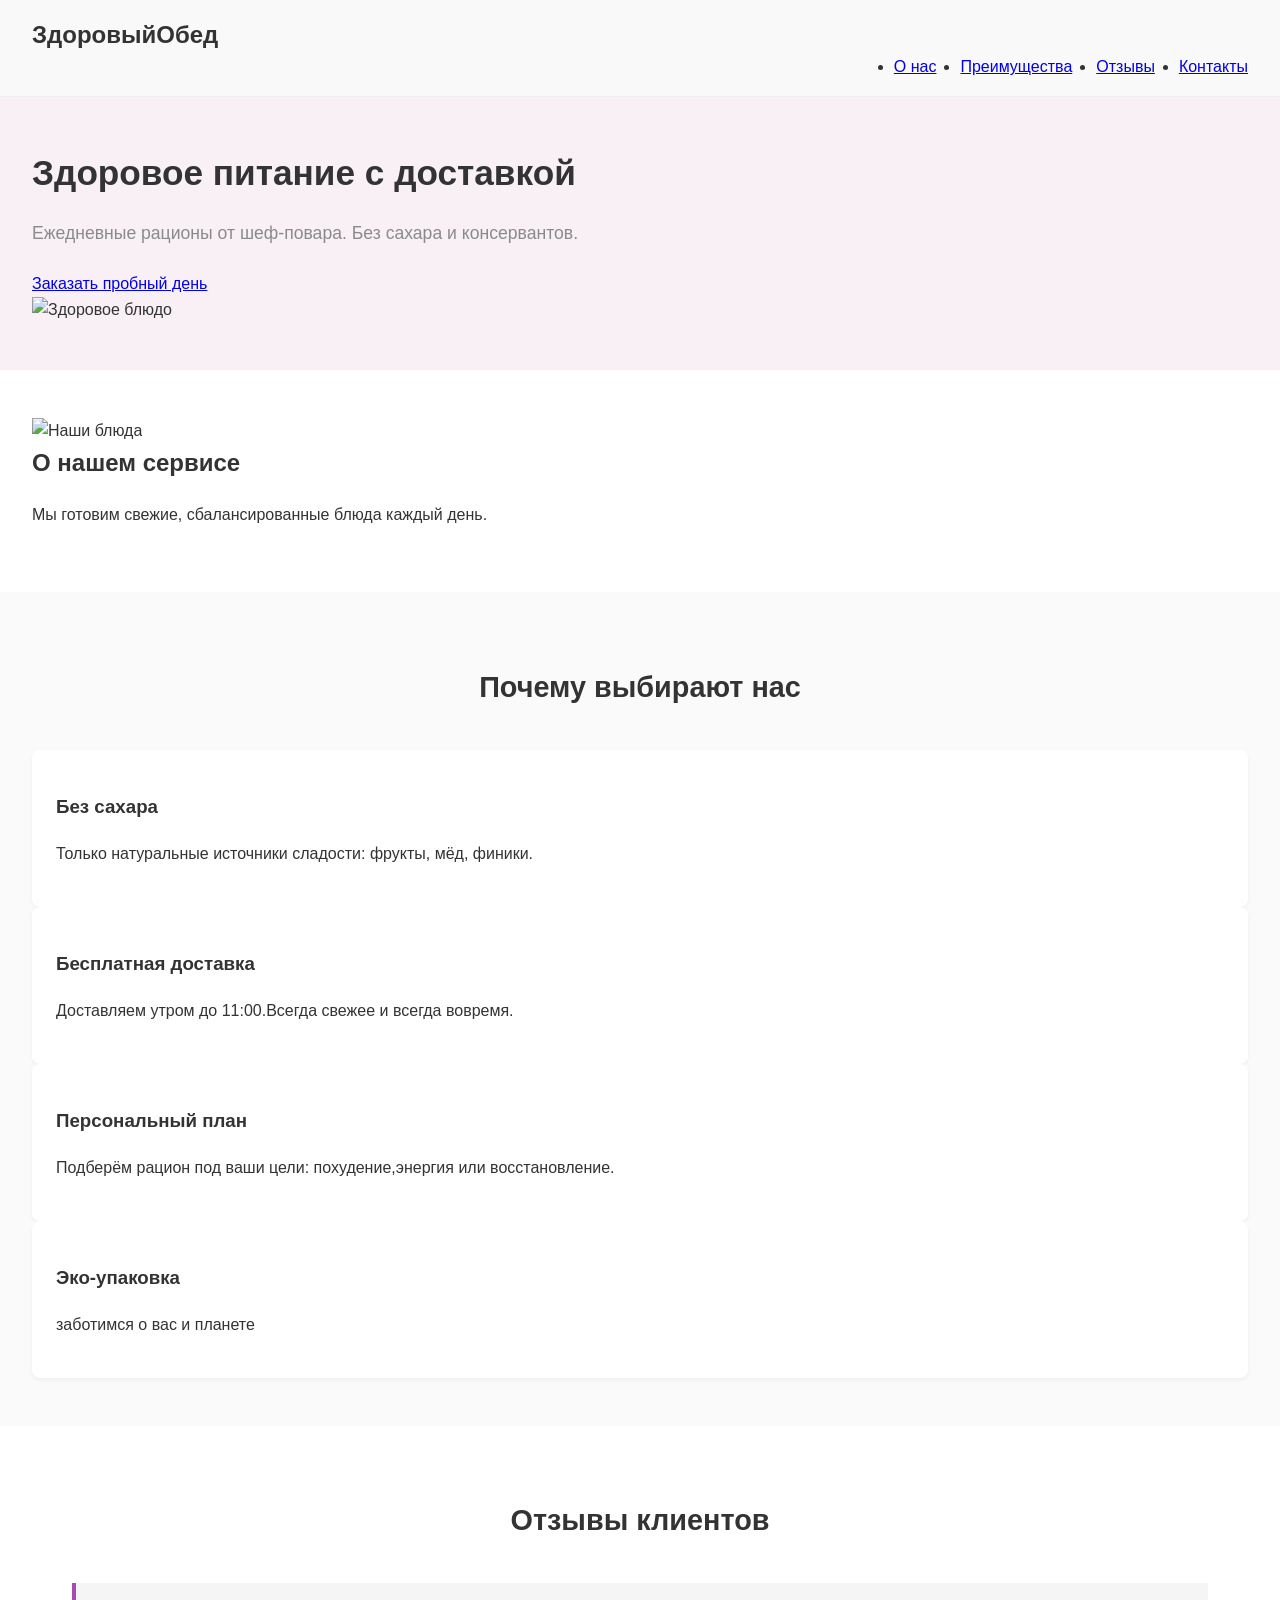
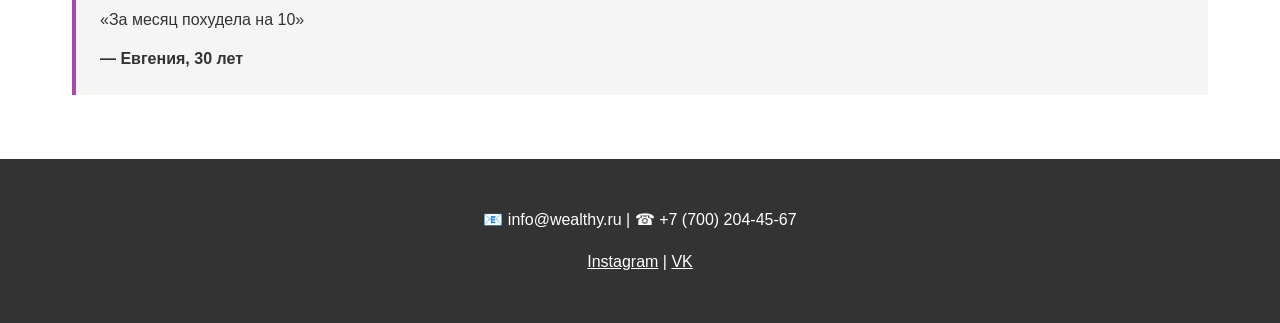
==== index.html @ 1e1bbd43 "feat: add pure.css" ====
<!DOCTYPE html>
<html lang="ru">
<head>
  <meta charset="UTF-8" />
  <meta name="viewport" content="width=device-width, initial-scale=1.0" />
  <title>Здоровое питание</title>
  <link rel="stylesheet" href="https://cdn.jsdelivr.net/npm/purecss@3.0.0/build/pure-min.css" />
  <link rel="stylesheet" href="https://cdn.jsdelivr.net/npm/purecss@3.0.0/build/grids-responsive-min.css" />
  <link rel="stylesheet" href="css/custom.css" />
</head>
<body>

  <header class="header pure-g">
    <div class="pure-u-1 pure-u-md-1-3">
      <h1 class="logo">ЗдоровыйОбед</h1>
    </div>
    <nav class="pure-u-1 pure-u-md-2-3 nav-menu">
      <ul class="pure-menu-list">
        <li class="pure-menu-item"><a href="#about" class="pure-menu-link">О нас</a></li>
        <li class="pure-menu-item"><a href="#features" class="pure-menu-link">Преимущества</a></li>
        <li class="pure-menu-item"><a href="#reviews" class="pure-menu-link">Отзывы</a></li>
        <li class="pure-menu-item"><a href="#contact" class="pure-menu-link">Контакты</a></li>
      </ul>
    </nav>
  </header>
  <section class="hero pure-g">
    <div class="pure-u-1 pure-u-md-2-3">
      <h1 class="hero-title">Здоровое питание с доставкой</h1>
      <p class="hero-subtitle">Ежедневные рационы от шеф-повара. Без сахара и консервантов.</p>
      <a href="#order" class="pure-button pure-button-primary">Заказать пробный день</a>
    </div>
    <div class="pure-u-1 pure-u-md-1-3">
      <img src="" alt="Здоровое блюдо" class="pure-img hero-img" />
    </div>
  </section>
  <section id="about" class="about pure-g">
    <div class="pure-u-1 pure-u-md-1-2">
      <img src="" alt="Наши блюда" class="pure-img" />
    </div>
    <div class="pure-u-1 pure-u-md-1-2 about-text">
      <h2>О нашем сервисе</h2>
      <p>Мы готовим свежие, сбалансированные блюда каждый день.</p>
    </div>
  </section>
  <section id="features" class="features">
    <h2 class="section-title">Почему выбирают нас</h2>
    <div class="pure-g">
      <div class="pure-u-1 pure-u-md-1-2 pure-u-lg-1-4">
        <div class="feature-card">
          <h3>Без сахара</h3>
          <p>Только натуральные источники сладости: фрукты, мёд, финики.</p>
        </div>
      </div>
      <div class="pure-u-1 pure-u-md-1-2 pure-u-lg-1-4">
        <div class="feature-card">
          <h3>Бесплатная доставка</h3>
          <p>Доставляем утром до 11:00.Всегда свежее и всегда вовремя.</p>
        </div>
      </div>
      <div class="pure-u-1 pure-u-md-1-2 pure-u-lg-1-4">
        <div class="feature-card">
          <h3>Персональный план</h3>
          <p>Подберём рацион под ваши цели: похудение,энергия или восстановление.</p>
        </div>
      </div>
      <div class="pure-u-1 pure-u-md-1-2 pure-u-lg-1-4">
        <div class="feature-card">
          <h3>Эко-упаковка</h3>
          <p>заботимся о вас и планете</p>
        </div>
      </div>
    </div>
  </section>

  <section id="reviews" class="reviews">
    <h2 class="section-title">Отзывы клиентов</h2>
    <div class="pure-g">
      <div class="pure-u-1 pure-u-md-1-2">
        <blockquote class="review">
          «За месяц похудела на 10»
          <footer>— Евгения, 30 лет</footer>
        </blockquote>
      </div>
    </div>
  </section>

  <footer id="contact" class="footer">
    <p>📧 info@wealthy.ru | ☎ +7 (700) 204-45-67</p>
    <p>
      <a href="https://instagram.com" target="_blank" rel="noopener" aria-label="Instagram">Instagram</a> |
      <a href="https://vk.com" target="_blank" rel="noopener" aria-label="VK">VK</a>
    </p>
  </footer>

</body>
</html>
---- css/custom.css ----
body {
  font-family: -apple-system, BlinkMacSystemFont, "Segoe UI", Roboto, sans-serif;
  line-height: 1.6;
  color: #333;
  margin: 0;
  padding: 0;
}

.header {
  padding: 1rem 2rem;
  background: #f9f9f9;
  border-bottom: 1px solid #eee;
}
.logo {
  font-size: 1.5rem;
  font-weight: bold;
  margin: 0;
}
.nav-menu ul {
  text-align: right;
  margin: 0;
  padding: 0;
}
.pure-menu-list {
  display: flex;
  justify-content: flex-end;
  gap: 1.5rem;
}


.hero {
  padding: 3rem 2rem;
  background: #f8f0f5;
}
.hero-title {
  font-size: 2.2rem;
  margin: 0 0 1rem 0;
}
.hero-subtitle {
  font-size: 1.1rem;
  color: #8a8a8d;
  max-width: 600px;
  margin-bottom: 1.5rem;
}

.about {
  padding: 3rem 2rem;
}
.about-text h2 {
  margin-top: 0;
}

.features {
  padding: 3rem 2rem;
  background: #fafafa;
}
.section-title {
  text-align: center;
  margin-bottom: 2.5rem;
  font-size: 1.8rem;
}
.feature-card {
  padding: 1.5rem;
  background: white;
  border-radius: 8px;
  box-shadow: 0 2px 4px rgba(0,0,0,0.05);
  height: 100%;
}

.reviews {
  padding: 3rem 2rem;
}
.review {
  padding: 1.5rem;
  background: #f5f5f5;
  border-left: 4px solid #a74caf;
  margin-bottom: 1rem;
}
.review footer {
  margin-top: 0.8rem;
  font-weight: bold;
}

.footer {
  text-align: center;
  padding: 2rem;
  background: #333;
  color: white;
}
.footer a {
  color: white;
  text-decoration: underline;
}
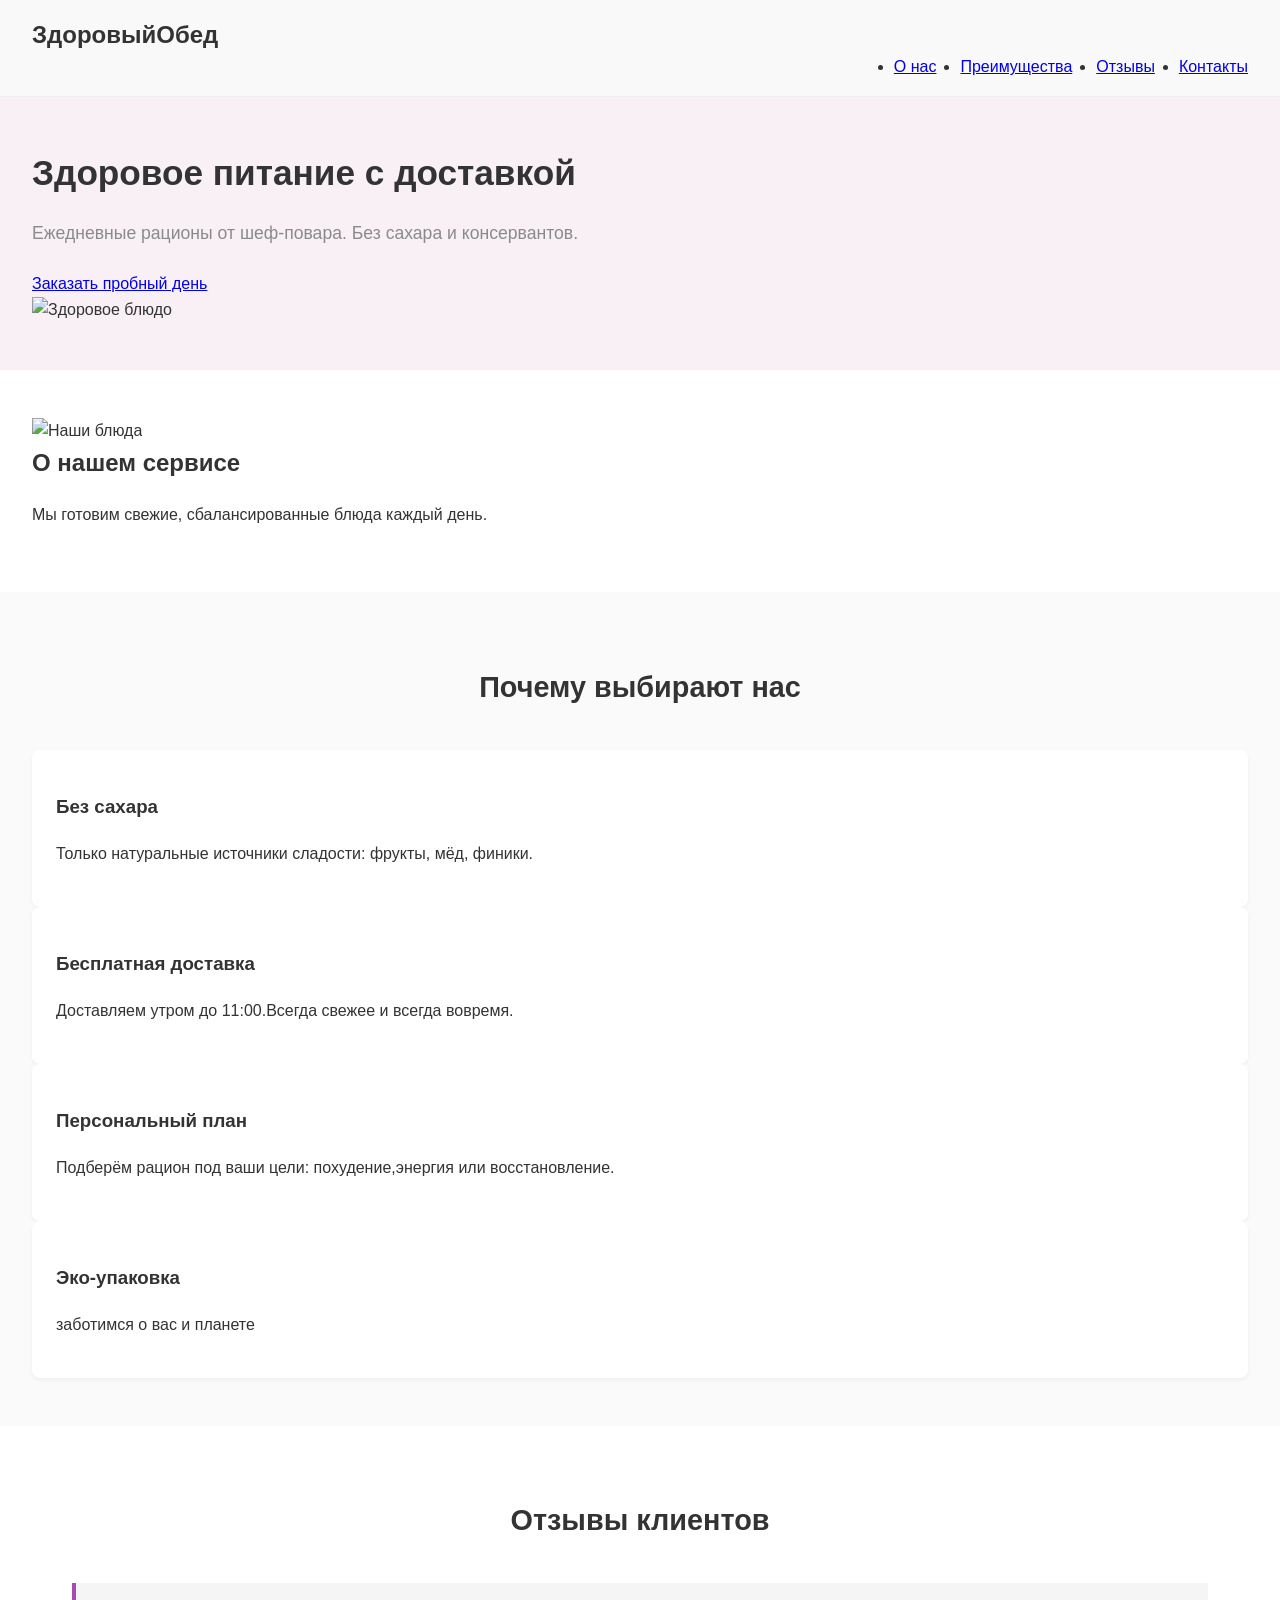
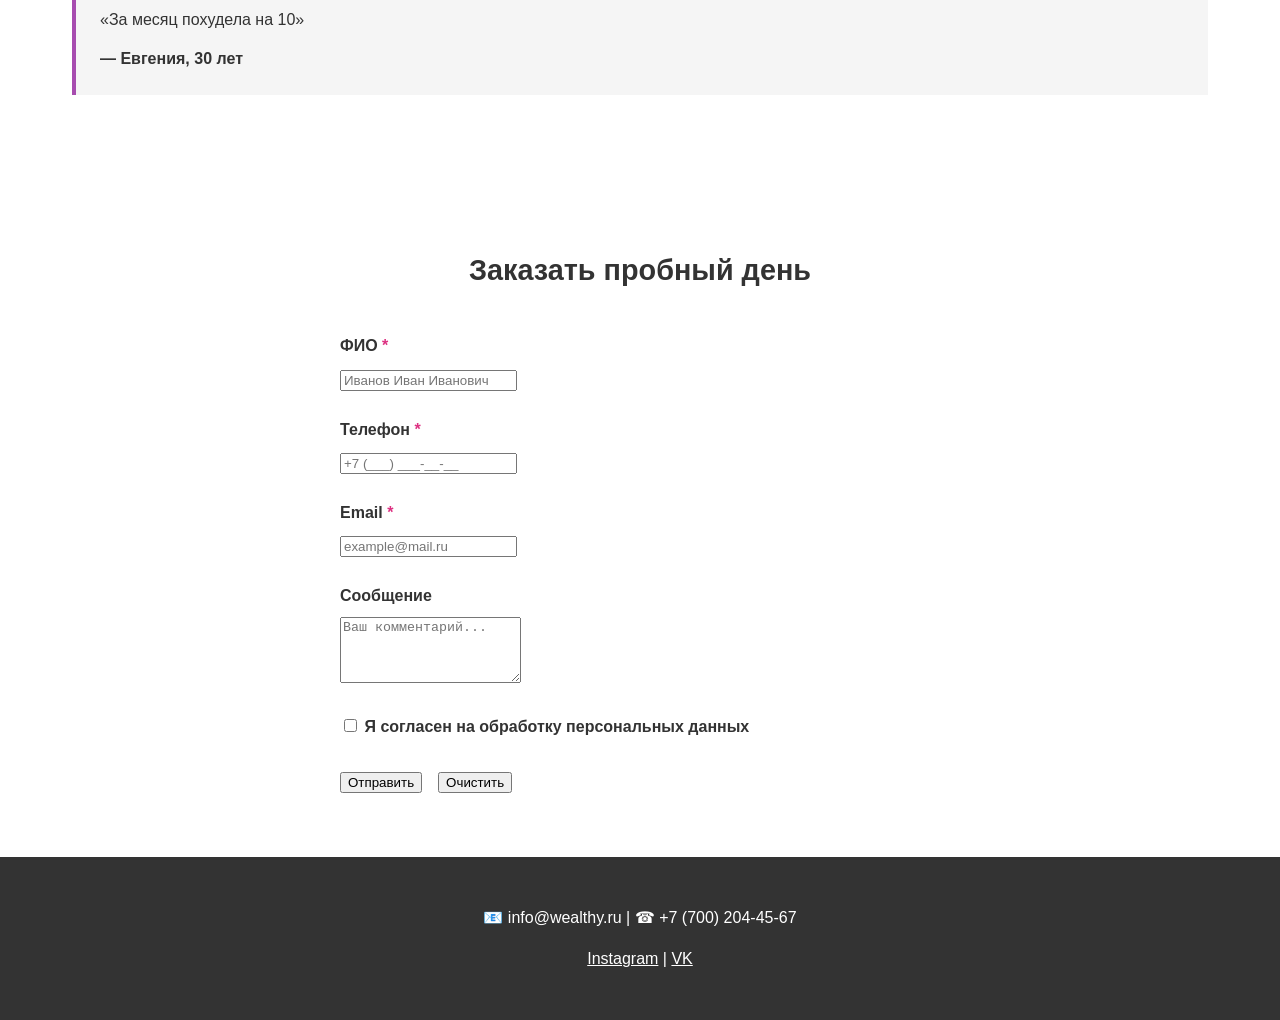
==== commit b09a7065: "feat: change index.html" ====
--- a/index.html
+++ b/index.html
@@ -83,7 +83,47 @@
       </div>
     </div>
   </section>
+<section id="order" class="order-section">
+  <h2 class="section-title">Заказать пробный день</h2>
+  
+  <form id="feedbackForm" class="pure-form pure-form-stacked">
+    
+    <div class="field">
+      <label for="fullname">ФИО <span class="required">*</span></label>
+      <input type="text" id="fullname" class="pure-input-1" placeholder="Иванов Иван Иванович">
+      <p class="help-text" id="fullnameHelp"></p>
+    </div>
 
+    <div class="field">
+      <label for="phone">Телефон <span class="required">*</span></label>
+      <input type="tel" id="phone" class="pure-input-1" placeholder="+7 (___) ___-__-__">
+      <p class="help-text" id="phoneHelp"></p>
+    </div>
+
+    <div class="field">
+      <label for="email">Email <span class="required">*</span></label>
+      <input type="email" id="email" class="pure-input-1" placeholder="example@mail.ru">
+      <p class="help-text" id="emailHelp"></p>
+    </div>
+
+    <div class="field">
+      <label for="message">Сообщение</label>
+      <textarea id="message" class="pure-input-1" rows="4" placeholder="Ваш комментарий..."></textarea>
+    </div>
+
+    <div class="field">
+      <label class="pure-checkbox">
+        <input type="checkbox" id="agreement" required>
+        Я согласен на обработку персональных данных
+      </label>
+    </div>
+
+    <div class="button-group">
+      <button type="submit" class="pure-button pure-button-primary">Отправить</button>
+      <button type="reset" class="pure-button">Очистить</button>
+    </div>
+  </form>
+</section>
   <footer id="contact" class="footer">
     <p>📧 info@wealthy.ru | ☎ +7 (700) 204-45-67</p>
     <p>
@@ -91,6 +131,7 @@
       <a href="https://vk.com" target="_blank" rel="noopener" aria-label="VK">VK</a>
     </p>
   </footer>
-
+<script src="scripts/validation.js"></script>
+<script src="scripts/consoleLogger.js"></script>
 </body>
 </html>
--- a/css/custom.css
+++ b/css/custom.css
@@ -91,4 +91,55 @@
 .footer a {
   color: white;
   text-decoration: underline;
+}
+.pure-menu-link.active {
+  font-weight: bold;
+  color: #000 !important;
+}
+/* Стили для формы */
+.order-section {
+  padding: 4rem 2rem;
+  max-width: 600px;
+  margin: 0 auto;
+}
+
+.field {
+  margin-bottom: 1.5rem;
+}
+
+.field label {
+  display: block;
+  margin-bottom: 0.5rem;
+  font-weight: bold;
+}
+
+.required {
+  color: #dd3081;
+}
+
+.help-text {
+  margin-top: 0.25rem;
+  font-size: 0.875rem;
+  color: #b3b0b057;
+}
+
+.error-text {
+  color: #e73ca5;
+}
+
+.input-error {
+  border: 2px solid #e73cae !important;
+  background-color: #fdf2f2;
+}
+
+.button-group {
+  display: flex;
+  gap: 1rem;
+  margin-top: 2rem;
+}
+
+.pure-checkbox {
+  display: flex;
+  align-items: center;
+  gap: 0.5rem;
 }
